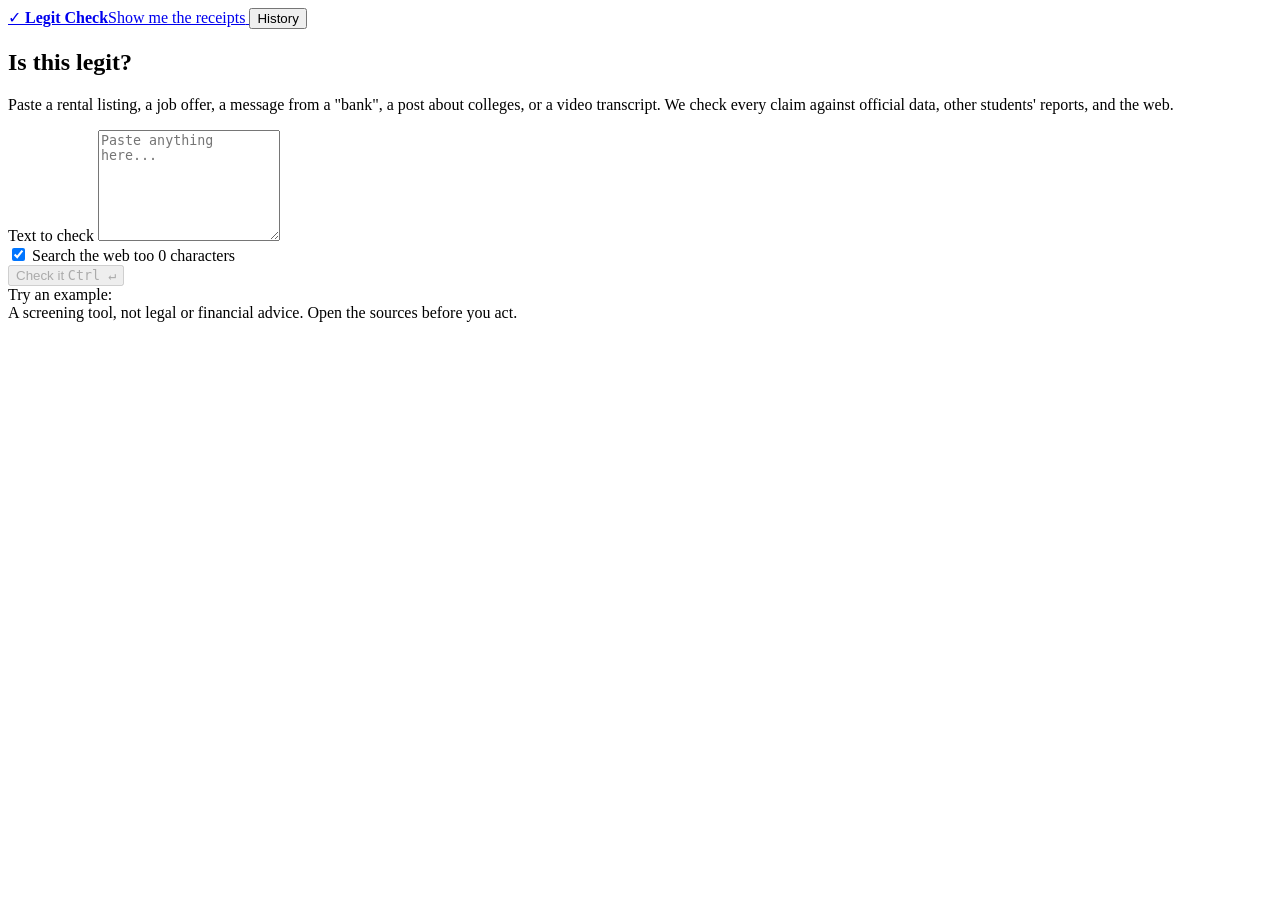
==== frontend/index.html @ 8e5f8b19 "Add web app: paste text, see verdict, charts, school comparisons, and sources Co-Authored-By: Claude" ====
<!doctype html>
<html lang="en">
<head>
  <meta charset="utf-8">
  <meta name="viewport" content="width=device-width, initial-scale=1">
  <title>Legit Check</title>
  <meta name="description" content="Paste a listing, job offer, message, or post. We check it against official data, student reports, and the web.">
  <link rel="icon" href="data:image/svg+xml,%3Csvg xmlns='http://www.w3.org/2000/svg' viewBox='0 0 32 32'%3E%3Crect width='32' height='32' rx='8' fill='%233b5bfd'/%3E%3Cpath d='M9 16.5l4.5 4.5L23 11.5' stroke='white' stroke-width='3.5' fill='none' stroke-linecap='round' stroke-linejoin='round'/%3E%3C/svg%3E">
  <link rel="stylesheet" href="/static/styles.css">
</head>
<body>
  <header class="topbar">
    <a class="brand" href="/" aria-label="Legit Check home">
      <span class="brand-mark" aria-hidden="true">✓</span>
      <span class="brand-text"><strong>Legit Check</strong><span class="brand-tag">Show me the receipts</span></span>
    </a>
    <button id="history-btn" class="btn btn-ghost" type="button" aria-controls="history" aria-expanded="false">History</button>
  </header>

  <main class="layout">
    <section class="composer" aria-labelledby="composer-title">
      <h1 id="composer-title">Is this legit?</h1>
      <p class="lede">Paste a rental listing, a job offer, a message from a "bank", a post about colleges, or a video transcript. We check every claim against official data, other students' reports, and the web.</p>

      <form id="check-form" class="composer-card">
        <label class="sr-only" for="text">Text to check</label>
        <textarea id="text" name="text" rows="7" placeholder="Paste anything here..." autocomplete="off" spellcheck="true"></textarea>
        <div class="composer-bar">
          <div class="composer-left">
            <label class="toggle">
              <input id="web" type="checkbox" checked>
              <span class="toggle-track" aria-hidden="true"><span class="toggle-thumb"></span></span>
              <span>Search the web too</span>
            </label>
            <span id="char-count" class="muted small">0 characters</span>
          </div>
          <button id="submit" class="btn btn-primary" type="submit" disabled>Check it <kbd>Ctrl ↵</kbd></button>
        </div>
      </form>

      <div class="examples" aria-label="Examples">
        <span class="muted small">Try an example:</span>
        <div id="examples" class="chips"></div>
      </div>
    </section>

    <section id="loading" class="loading" hidden aria-live="polite">
      <div class="spinner" aria-hidden="true"></div>
      <div>
        <div id="loading-text" class="loading-text">Reading the text…</div>
        <div id="loading-hint" class="muted small">Web search can take up to a minute.</div>
      </div>
    </section>

    <div id="error" class="alert tone-red" role="alert" hidden></div>
    <div id="results" class="results" hidden></div>
  </main>

  <div id="scrim" class="scrim" hidden></div>
  <aside id="history" class="drawer" hidden aria-labelledby="history-title">
    <div class="drawer-head">
      <h2 id="history-title">Recent checks</h2>
      <button id="close-history" class="btn btn-ghost" type="button" aria-label="Close history">✕</button>
    </div>
    <div id="history-list" class="history-list"></div>
  </aside>

  <footer class="footer muted small">
    A screening tool, not legal or financial advice. Open the sources before you act.
  </footer>

  <script src="/static/charts.js"></script>
  <script src="/static/app.js"></script>
</body>
</html>
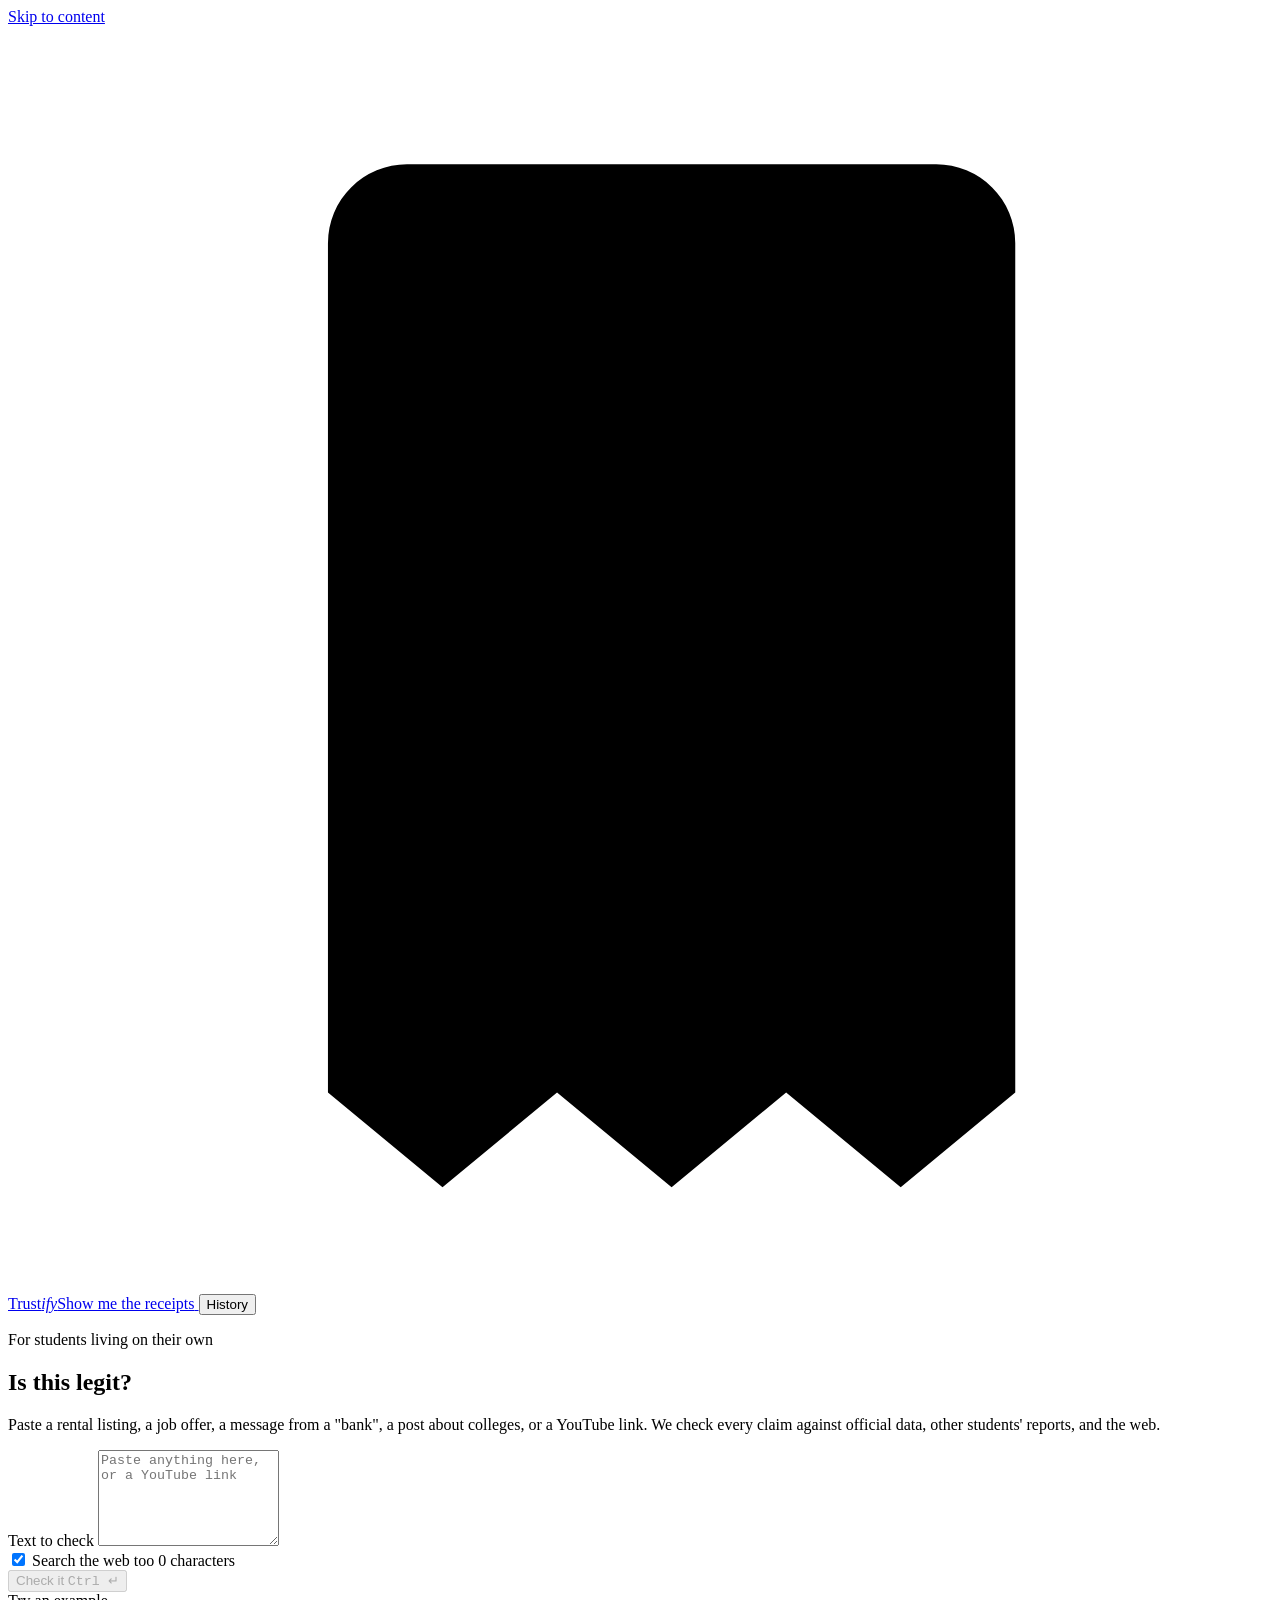
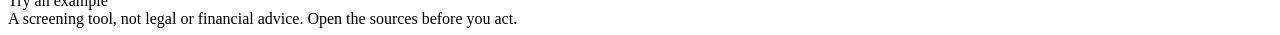
==== commit cd281d10: "Trustify: YouTube checks, Tavily web search, voice in and out, editorial redesign - Rename the app t" ====
--- a/frontend/index.html
+++ b/frontend/index.html
@@ -3,28 +3,56 @@
 <head>
   <meta charset="utf-8">
   <meta name="viewport" content="width=device-width, initial-scale=1">
-  <title>Legit Check</title>
-  <meta name="description" content="Paste a listing, job offer, message, or post. We check it against official data, student reports, and the web.">
-  <link rel="icon" href="data:image/svg+xml,%3Csvg xmlns='http://www.w3.org/2000/svg' viewBox='0 0 32 32'%3E%3Crect width='32' height='32' rx='8' fill='%233b5bfd'/%3E%3Cpath d='M9 16.5l4.5 4.5L23 11.5' stroke='white' stroke-width='3.5' fill='none' stroke-linecap='round' stroke-linejoin='round'/%3E%3C/svg%3E">
+  <title>Trustify</title>
+  <meta name="description" content="Paste a listing, job offer, message, post, or YouTube link. We check it against official data, student reports, and the web.">
+  <meta name="theme-color" content="#FBFBFA" media="(prefers-color-scheme: light)">
+  <meta name="theme-color" content="#191918" media="(prefers-color-scheme: dark)">
+  <link rel="icon" href="data:image/svg+xml,%3Csvg xmlns='http://www.w3.org/2000/svg' viewBox='0 0 32 32'%3E%3Cg transform='rotate(-8 16 16)'%3E%3Cpath d='M8.5 3.5h15a2 2 0 0 1 2 2V27l-2.9 2.4-2.9-2.4-2.9 2.4-2.9-2.4-2.9 2.4-2.9-2.4V5.5a2 2 0 0 1 2-2z' fill='%23111111'/%3E%3Cpath d='M11 15.5l3.6 3.6 6.9-7.6' stroke='%23FBFBFA' stroke-width='2.8' fill='none' stroke-linecap='round' stroke-linejoin='round'/%3E%3C/g%3E%3C/svg%3E">
+  <link rel="preconnect" href="https://fonts.googleapis.com">
+  <link rel="preconnect" href="https://fonts.gstatic.com" crossorigin>
+  <link rel="stylesheet" href="https://fonts.googleapis.com/css2?family=Geist:wght@400;500;600&family=Geist+Mono:wght@400;500&family=Newsreader:ital,opsz,wght@0,6..72,400;0,6..72,500;1,6..72,400&display=swap">
   <link rel="stylesheet" href="/static/styles.css">
 </head>
 <body>
+  <a class="skip-link" href="#main">Skip to content</a>
+  <div class="ambient" aria-hidden="true"></div>
+
   <header class="topbar">
-    <a class="brand" href="/" aria-label="Legit Check home">
-      <span class="brand-mark" aria-hidden="true">✓</span>
-      <span class="brand-text"><strong>Legit Check</strong><span class="brand-tag">Show me the receipts</span></span>
+    <a class="brand" href="/" aria-label="Trustify home">
+      <span class="brand-mark" aria-hidden="true">
+        <svg viewBox="0 0 32 32">
+          <g class="mark-receipt">
+            <path class="mark-paper" d="M8.5 3.5h15a2 2 0 0 1 2 2V27l-2.9 2.4-2.9-2.4-2.9 2.4-2.9-2.4-2.9 2.4-2.9-2.4V5.5a2 2 0 0 1 2-2z"/>
+            <path class="mark-check" d="M11 15.5l3.6 3.6 6.9-7.6"/>
+          </g>
+        </svg>
+      </span>
+      <span class="brand-text"><span class="brand-name">Trust<em>ify</em></span><span class="brand-tag">Show me the receipts</span></span>
     </a>
     <button id="history-btn" class="btn btn-ghost" type="button" aria-controls="history" aria-expanded="false">History</button>
   </header>
 
-  <main class="layout">
+  <main id="main" class="layout">
     <section class="composer" aria-labelledby="composer-title">
+      <p class="eyebrow">For students living on their own</p>
       <h1 id="composer-title">Is this legit?</h1>
-      <p class="lede">Paste a rental listing, a job offer, a message from a "bank", a post about colleges, or a video transcript. We check every claim against official data, other students' reports, and the web.</p>
+      <p class="lede">Paste a rental listing, a job offer, a message from a "bank", a post about colleges, or a YouTube link. We check every claim against official data, other students' reports, and the web.</p>
 
       <form id="check-form" class="composer-card">
         <label class="sr-only" for="text">Text to check</label>
-        <textarea id="text" name="text" rows="7" placeholder="Paste anything here..." autocomplete="off" spellcheck="true"></textarea>
+        <textarea id="text" name="text" rows="6" placeholder="Paste anything here, or a YouTube link" autocomplete="off" spellcheck="true"></textarea>
+        <div id="video-hint" class="video-hint" hidden aria-live="polite">
+          <span class="video-hint-icon" aria-hidden="true">
+            <svg viewBox="0 0 24 24"><path d="M8 5.2v13.6L19 12z" fill="currentColor"/></svg>
+          </span>
+          <span><strong>YouTube link.</strong> We'll pull the video's transcript and check what it says, with timestamps.</span>
+        </div>
+        <div id="voice-status" class="voice-status" data-state="idle" hidden aria-live="polite">
+          <span class="voice-dot" aria-hidden="true"></span>
+          <span class="voice-meter" aria-hidden="true"><i></i><i></i><i></i><i></i><i></i></span>
+          <span id="voice-text"></span>
+          <button id="voice-cancel" class="btn-link" type="button" hidden>Cancel</button>
+        </div>
         <div class="composer-bar">
           <div class="composer-left">
             <label class="toggle">
@@ -32,23 +60,36 @@
               <span class="toggle-track" aria-hidden="true"><span class="toggle-thumb"></span></span>
               <span>Search the web too</span>
             </label>
-            <span id="char-count" class="muted small">0 characters</span>
+            <span id="char-count" class="char-count">0 characters</span>
           </div>
-          <button id="submit" class="btn btn-primary" type="submit" disabled>Check it <kbd>Ctrl ↵</kbd></button>
+          <div class="composer-actions">
+            <button id="mic" class="btn btn-ghost mic" type="button" data-state="idle" aria-pressed="false" aria-label="Voice type" title="Voice type: click to start talking, click again to stop" hidden>
+              <svg class="icon" viewBox="0 0 24 24" aria-hidden="true" fill="none" stroke="currentColor" stroke-width="2" stroke-linecap="round" stroke-linejoin="round"><rect x="9" y="3" width="6" height="11" rx="3"/><path d="M5 11a7 7 0 0 0 14 0"/><path d="M12 18v3"/></svg>
+              <span class="mic-label">Speak</span>
+            </button>
+            <button id="submit" class="btn btn-primary" type="submit" disabled>Check it <kbd>Ctrl ↵</kbd></button>
+          </div>
         </div>
       </form>
 
       <div class="examples" aria-label="Examples">
-        <span class="muted small">Try an example:</span>
+        <span class="examples-label">Try an example</span>
         <div id="examples" class="chips"></div>
       </div>
     </section>
 
-    <section id="loading" class="loading" hidden aria-live="polite">
-      <div class="spinner" aria-hidden="true"></div>
-      <div>
-        <div id="loading-text" class="loading-text">Reading the text…</div>
-        <div id="loading-hint" class="muted small">Web search can take up to a minute.</div>
+    <section id="loading" class="loading" hidden aria-live="polite" aria-busy="true">
+      <div class="loading-head">
+        <span class="loading-pulse" aria-hidden="true"></span>
+        <div>
+          <div id="loading-text" class="loading-text">Reading the text…</div>
+          <div id="loading-hint" class="loading-hint">Web search can take up to a minute.</div>
+        </div>
+      </div>
+      <ol id="loading-steps" class="loading-steps"></ol>
+      <div class="skeleton" aria-hidden="true">
+        <span class="skeleton-title"></span><span></span><span></span>
+        <div class="skeleton-row"><span></span><span></span><span></span></div>
       </div>
     </section>
 
@@ -60,12 +101,14 @@
   <aside id="history" class="drawer" hidden aria-labelledby="history-title">
     <div class="drawer-head">
       <h2 id="history-title">Recent checks</h2>
-      <button id="close-history" class="btn btn-ghost" type="button" aria-label="Close history">✕</button>
+      <button id="close-history" class="btn btn-ghost btn-icon" type="button" aria-label="Close history">
+        <svg class="icon" viewBox="0 0 24 24" aria-hidden="true" fill="none" stroke="currentColor" stroke-width="2" stroke-linecap="round"><path d="M6.5 6.5l11 11M17.5 6.5l-11 11"/></svg>
+      </button>
     </div>
     <div id="history-list" class="history-list"></div>
   </aside>
 
-  <footer class="footer muted small">
+  <footer class="footer">
     A screening tool, not legal or financial advice. Open the sources before you act.
   </footer>
 
